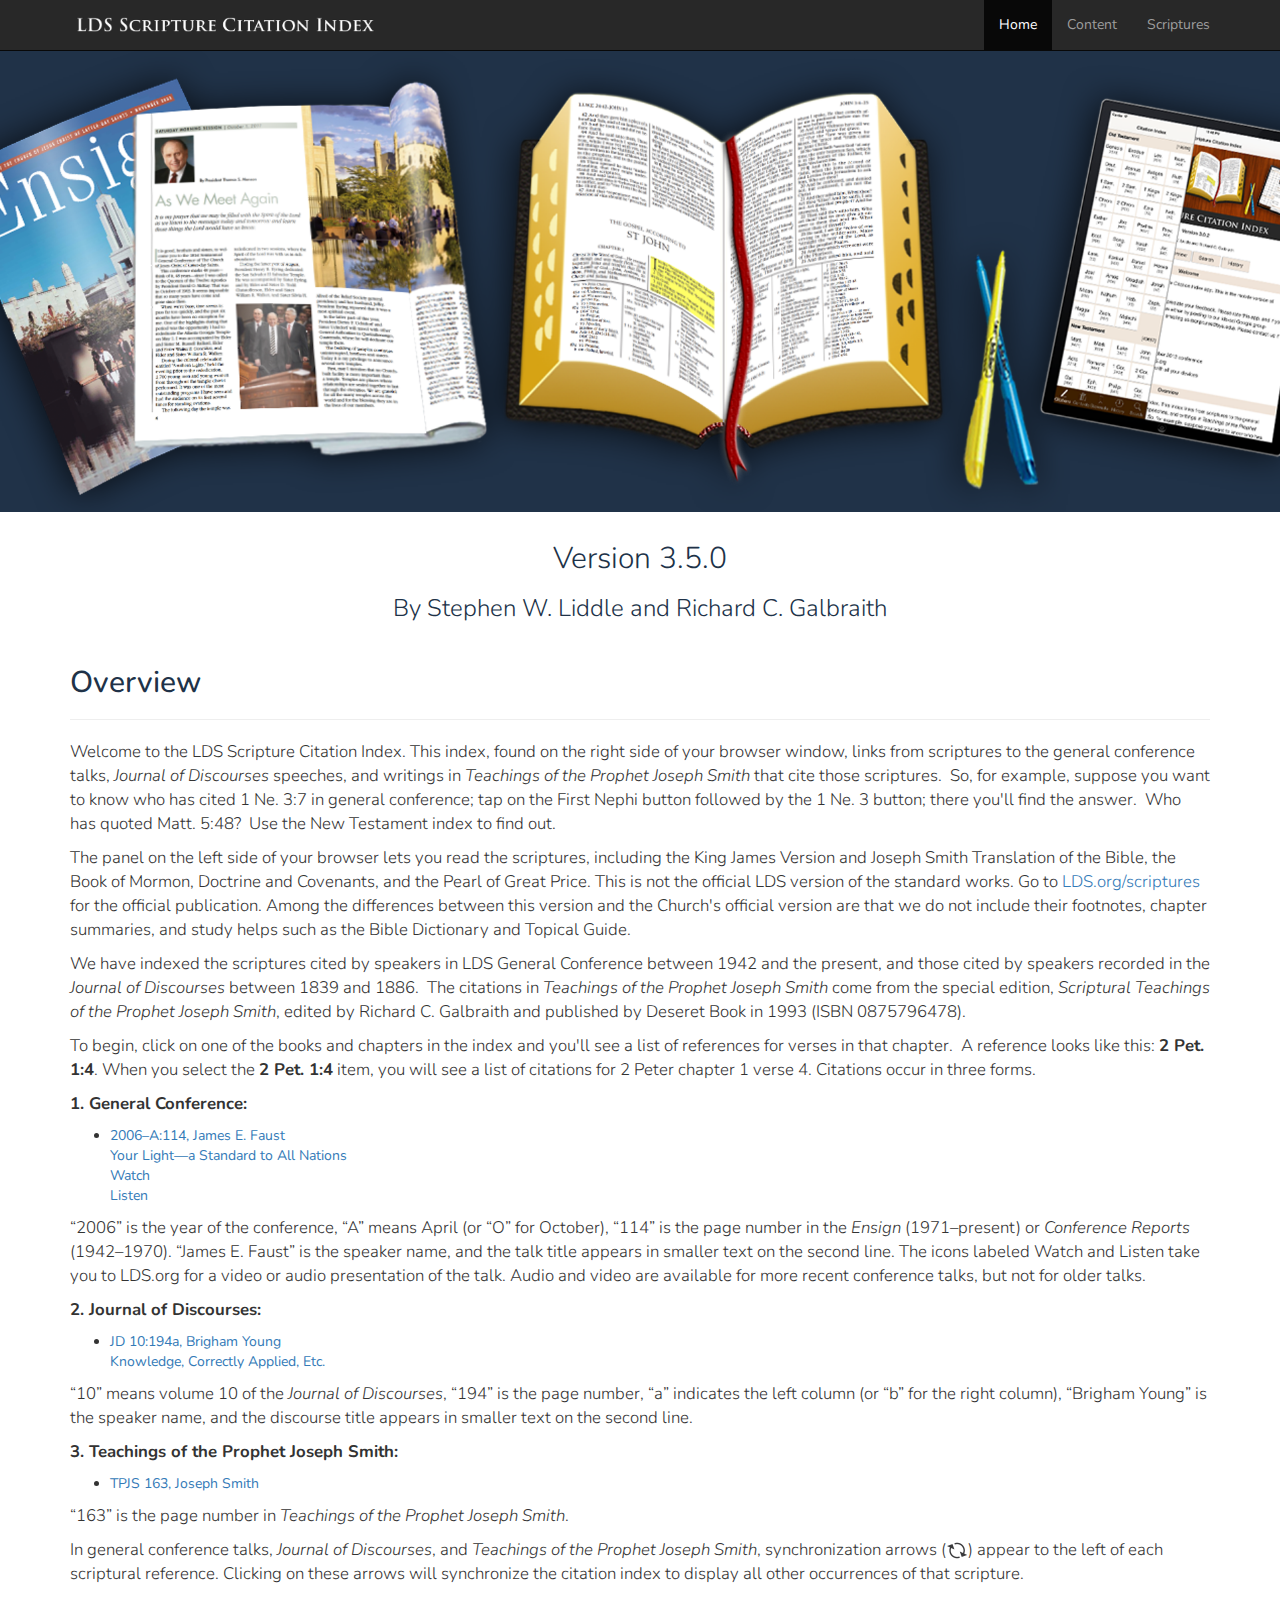
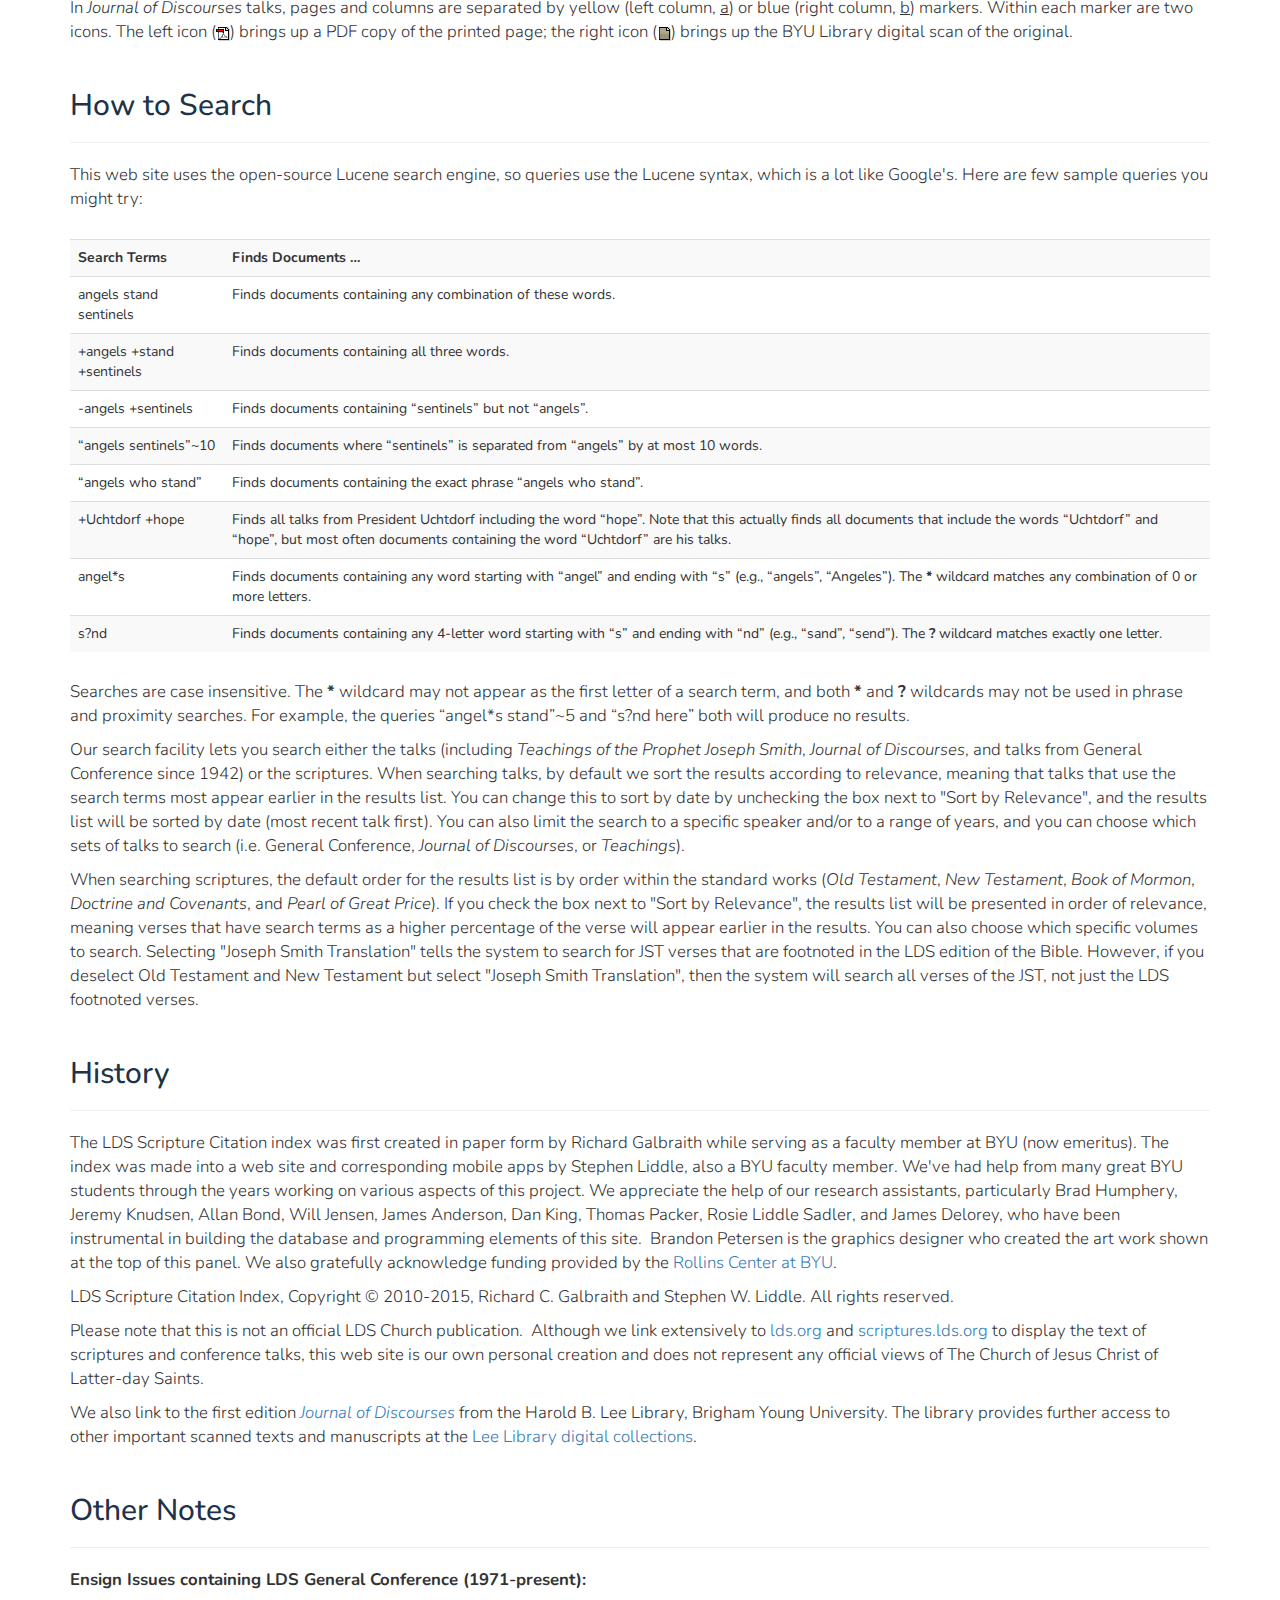
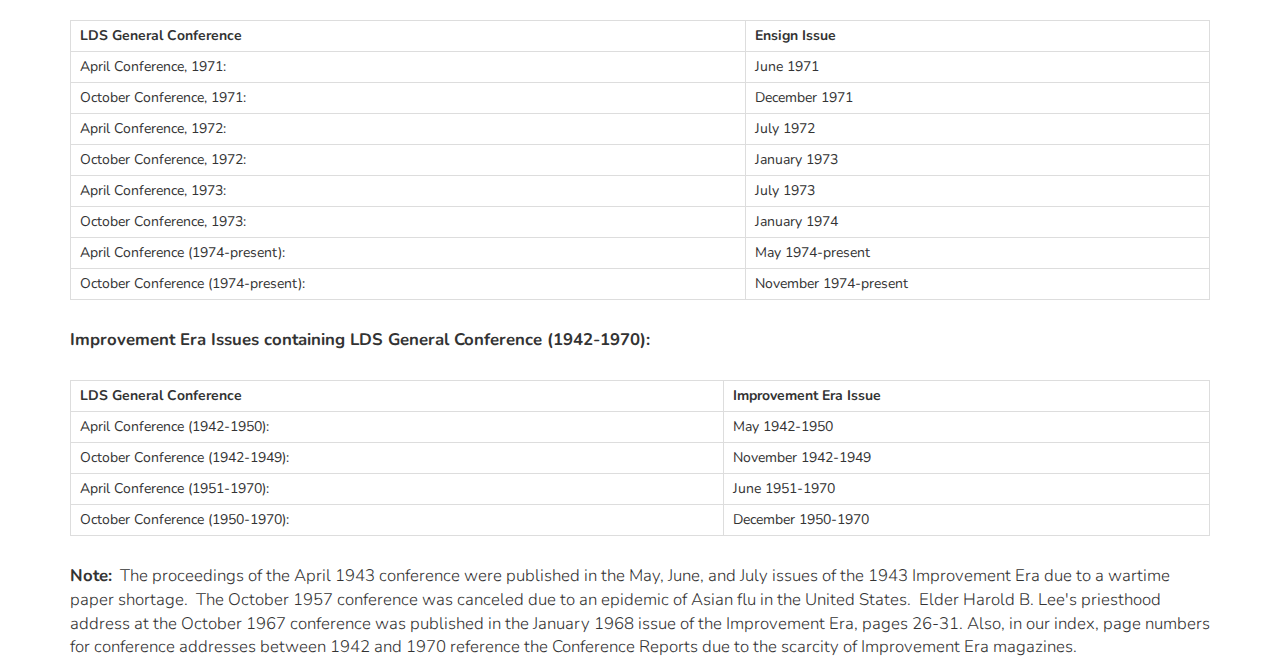
==== index.html @ f0c52994 "Added content.html page, renamed about to index and deleted index.html that I had originally scraped" ====
<!DOCTYPE html>
<html>
  <head>
    <title>LDS Scripture Citation Index</title>
    <meta charset="utf-8">
    <meta name="viewport" content="initial-scale=1.0, minimum-scale=1.0, user-scalable=0">

    <!-- CSS -->
    <link rel="stylesheet" type="text/css" href="media/bootstrap/css/bootstrap.min.css" />
    <link rel="stylesheet" type="text/css" href="styles/base.css" />

    <!-- Fonts -->
    <link href="https://fonts.googleapis.com/css?family=Nunito:300,400,700" rel="stylesheet">

  </head>
  <body>

    <div class="navbar navbar-inverse navbar-fixed-top" id="mainNav">
      <div class="container">
        <div class="navbar-header">
          <button type="button" class="navbar-toggle" data-toggle="collapse" data-target=".navbar-collapse">
            <span class="sr-only">Toggle navigation</span>
            <span class="icon-bar"></span>
            <span class="icon-bar"></span>
            <span class="icon-bar"></span>
          </button>
          <a class="navbar-brand" href="index.html"><img id="navbarTitleImg" src="media/pics/CitationIndexTitle.png"></a>
        </div>
        <div class="collapse navbar-collapse navbar-ex1-collapse">
          <ul class="nav navbar-nav navbar-right">
            <li class="active"><a href="index.html">Home</a></li>
            <li class=""><a href="content.html">Content</a></li>
            <li class=""><a href="scriptures.html">Scriptures</a></li>
          </ul>
        </div>
      </div>
    </div>

    <!-- Full-width Banner -->
    <div class="banner"></div>

    <div class="container">
      <div class="row">
        <div class="col-md-12">
          <div class="text-center">
            <h2 class="version-heading">Version 3.5.0</h2>
            <h3 class="author-heading">By Stephen W. Liddle and Richard C. Galbraith</h3>
          </div>

          </a><h2 class="sect">Overview</h2>
          <hr />
          <p>Welcome to the LDS Scripture Citation Index.  This index, found on the right side of your browser window, links from scriptures to the general conference talks, <i>Journal of Discourses</i> speeches, and writings in <i>Teachings of the Prophet Joseph Smith</i> that cite those scriptures.&nbsp; So, for example, suppose you want to know who has cited 1&nbsp;Ne.&nbsp;3:7 in general conference; tap on the First Nephi button followed by the 1&nbsp;Ne.&nbsp;3 button; there you'll find the answer.&nbsp; Who has quoted Matt.&nbsp;5:48?&nbsp; Use the New Testament index to find out.</p>

          <p>The panel on the left side of your browser lets you read the scriptures, including the King James Version and Joseph Smith Translation of the Bible, the Book of Mormon, Doctrine and Covenants, and the Pearl of Great Price.  This is not the official LDS version of the standard works.  Go to <a href="http://lds.org/scriptures">LDS.org/scriptures</a> for the official publication.  Among the differences between this version and the Church's official version are that we do not include their footnotes, chapter summaries, and study helps such as the Bible Dictionary and Topical Guide.</p>

          <p>We have indexed the scriptures cited by speakers in LDS General Conference between 1942 and the present, and those cited by speakers recorded in the <i>Journal of Discourses</i> between 1839 and 1886.&nbsp; The citations in <i>Teachings of the Prophet Joseph Smith</i> come from the special edition, <i>Scriptural Teachings of the Prophet Joseph Smith</i>, edited by Richard C. Galbraith and published by Deseret Book in 1993 (ISBN 0875796478).</p>

          <p>To begin, click on one of the books and chapters in the index and you'll see a list of references for verses in that chapter.&nbsp; A reference looks like this: <b>2 Pet. 1:4</b>.  When you select the <b>2 Pet. 1:4</b> item, you will see a list of citations for 2 Peter chapter 1 verse 4.  Citations occur in three forms.</p>

          <p><b>1. General Conference:</b></p>
          <div class="list">
            <ul class="referencesblock">
              <li>
                <a href="javascript:void(0);" class="refcounter">
                  <div class="reference referencewatch referencelisten" style="width: 302px;">2006–A:114, James E. Faust</div>
                  <div class="talktitle talktitlewatch talktitlelisten" style="width: 302px;">Your Light—a Standard to All Nations</div>
                </a>
                <a href="javascript:void(0);" title="Watch talk at lds.org" class="watchlink">
                  <div class="watchtalk">Watch</div>
                </a>
                <a href="javascript:void(0);" title="Listen to talk at lds.org" class="listenlink">
                  <div class="listentalk">Listen</div>
                </a>
              </li>
            </ul>
          </div>

          <p>“2006” is the year of the conference, “A” means April (or “O” for October), “114” is the page number in the <i>Ensign</i> (1971–present) or <i>Conference Reports</i> (1942–1970). “James E. Faust” is the speaker name, and the talk title appears in smaller text on the second line.  The icons labeled Watch and Listen take you to LDS.org for a video or audio presentation of the talk.  Audio and video are available for more recent conference talks, but not for older talks.</p>

          <p><b>2. Journal of Discourses:</b></p>
          <div class="list">
              <ul class="referencesblock">
                  <li>
                    <a href="javascript:void(0);" class="refcounter">
                      <div class="reference referencewatch referencelisten" style="width: 302px;">JD 10:194a, Brigham Young</div>
                      <div class="talktitle talktitlewatch talktitlelisten" style="width: 302px;">Knowledge, Correctly Applied, Etc.</div>
                    </a>
                  </li>
              </ul>
          </div>

          <p>“10” means volume 10 of the <i>Journal of Discourses</i>, “194” is the page number, “a” indicates the left column (or “b” for the right column), “Brigham Young” is the speaker name, and the discourse title appears in smaller text on the second line.</p>

          <p><b>3. Teachings of the Prophet Joseph Smith:</b></p>
          <div class="list">
              <ul class="referencesblock">
                  <li>
                    <a href="javascript:void(0);" class="refcounter">
                      <div class="reference referencewatch referencelisten" style="width: 302px;">TPJS 163, Joseph Smith</div>
                      <div class="talktitle talktitlewatch talktitlelisten" style="width: 302px;"></div>
                    </a>
                  </li>
              </ul>
          </div>

          <p>“163” is the page number in <i>Teachings of the Prophet Joseph Smith</i>.</p>

          <p>In general conference talks, <i>Journal of Discourses</i>, and <i>Teachings of the Prophet Joseph Smith</i>, synchronization arrows (<img src="media/pics/sync_17@2x.png" width="22" height="17">) appear to the left of each scriptural reference.  Clicking on these arrows will synchronize the citation index to display all other occurrences of that scripture.</p>

          <p>In <i>Journal of Discourses</i> talks, pages and columns are separated by yellow (left column, <u>a</u>) or blue (right column, <u>b</u>) markers. Within each marker are two icons.  The left icon (<img src="media/pics/pdf_17.png" width="14" height="17">) brings up a PDF copy of the printed page; the right icon (<img src="media/pics/hbll_17.png" width="14" height="17">) brings up the BYU Library digital scan of the original.</p>

          <h2>How to Search</h2>
          <hr />
          <p>This web site uses the open-source Lucene search engine, so queries use the Lucene syntax, which is a lot like Google's.  Here are few sample queries you might try:</p>

          <table class="table table-striped table-responsive">
            <tbody>
              <tr><th>Search Terms</th><th>Finds Documents …</th></tr>
              <tr><td>angels stand sentinels</td><td>Finds documents containing any combination of these words.</td></tr>
              <tr><td>+angels +stand +sentinels</td><td>Finds documents containing all three words.</td></tr>
              <tr><td>-angels +sentinels</td><td>Finds documents containing “sentinels” but not “angels”.</td></tr>
              <tr><td>“angels sentinels”~10</td><td>Finds documents where “sentinels” is separated from “angels” by at most 10 words.</td></tr>
              <tr><td>“angels who stand”</td><td>Finds documents containing the exact phrase “angels who stand”.</td></tr>
              <tr><td>+Uchtdorf +hope</td><td>Finds all talks from President Uchtdorf including the word “hope”. Note that this actually finds all documents that include the words “Uchtdorf” and “hope”, but most often documents containing the word “Uchtdorf” are his talks.</td></tr>
              <tr><td>angel*s</td><td>Finds documents containing any word starting with “angel” and ending with “s” (e.g., “angels”, “Angeles”). The <b>*</b> wildcard matches any combination of 0 or more letters.</td></tr>
              <tr><td>s?nd</td><td>Finds documents containing any 4-letter word starting with “s” and ending with “nd” (e.g., “sand”, “send”). The <b>?</b> wildcard matches exactly one letter.</td></tr>
            </tbody>
          </table>

          <p>Searches are case insensitive. The <b>*</b> wildcard may not appear as the first letter of a search term, and both <b>*</b> and <b>?</b> wildcards may not be used in phrase and proximity searches. For example, the queries “angel*s stand”~5 and “s?nd here” both will produce no results.</p>

          <p>Our search facility lets you search either the talks (including <i>Teachings of the Prophet Joseph Smith</i>, <i>Journal of Discourses</i>, and talks from General Conference since 1942) or the scriptures.  When searching talks, by default we sort the results according to relevance, meaning that talks that use the search terms most appear earlier in the results list.  You can change this to sort by date by unchecking the box next to "Sort by Relevance", and the results list will be sorted by date (most recent talk first).  You can also limit the search to a specific speaker and/or to a range of years, and you can choose which sets of talks to search (i.e. General Conference, <i>Journal of Discourses</i>, or <i>Teachings</i>).</p>

          <p>When searching scriptures, the default order for the results list is by order within the standard works (<i>Old Testament</i>, <i>New Testament</i>, <i>Book of Mormon</i>, <i>Doctrine and Covenants</i>, and <i>Pearl of Great Price</i>).  If you check the box next to "Sort by Relevance", the results list will be presented in order of relevance, meaning verses that have search terms as a higher percentage of the verse will appear earlier in the results.  You can also choose which specific volumes to search.  Selecting "Joseph Smith Translation" tells the system to search for JST verses that are footnoted in the LDS edition of the Bible.  However, if you deselect Old Testament and New Testament but select "Joseph Smith Translation", then the system will search all verses of the JST, not just the LDS footnoted verses.</p>

          <h2 class="sect">History</h2>
          <hr />
          <p>The LDS Scripture Citation index was first created in paper form by Richard Galbraith while serving as a faculty member at BYU (now emeritus).  The index was made into a web site and corresponding mobile apps by Stephen Liddle, also a BYU faculty member.  We've had help from many great BYU students through the years working on various aspects of this project. We appreciate the help of our research assistants, particularly Brad Humphery, Jeremy Knudsen, Allan Bond, Will Jensen, James Anderson, Dan King, Thomas Packer, Rosie Liddle Sadler, and James Delorey, who have been instrumental in building the database and programming elements of this site.&nbsp; Brandon Petersen is the graphics designer who created the art work shown at the top of this panel.  We also gratefully acknowledge funding provided by the <a href="http://marriottschool.byu.edu/cet">Rollins Center at BYU</a>.</p>

          <p>LDS Scripture Citation Index, Copyright © 2010-2015, Richard C. Galbraith and Stephen W. Liddle.  All rights reserved.</p>

          <p>Please note that this is not an official LDS Church publication.&nbsp; Although we link extensively to <a href="http://lds.org/">lds.org</a> and <a href="http://scriptures.lds.org/">scriptures.lds.org</a> to display the text of scriptures and conference talks, this web site is our own personal creation and does not represent any official views of The Church of Jesus Christ of Latter-day Saints.</p> <p>We also link to the first edition <a href="http://contentdm.lib.byu.edu/cdm4/browse.php?CISOROOT=%2FJournalOfDiscourses3"><i>Journal of Discourses</i></a> from the Harold B. Lee Library, Brigham Young University.  The library provides further access to other important scanned texts and manuscripts at the <a href="http://www.lib.byu.edu/online.html">Lee Library digital collections</a>.</p>

          <h2 class="sect">Other Notes</h2>
          <hr />
          <p><b>Ensign Issues containing LDS General Conference
                    (1971-present):</b></p>
              <table class="table table-condensed table-bordered">
                <tbody>
                  <tr><th>&nbsp;LDS General Conference</th><th>&nbsp;Ensign Issue</th></tr>
                  <tr><td>&nbsp;April Conference, 1971:</td><td>&nbsp;June 1971</td></tr>
                  <tr><td>&nbsp;October Conference, 1971:</td><td>&nbsp;December 1971</td></tr>
                  <tr><td>&nbsp;April Conference, 1972:</td><td>&nbsp;July 1972</td></tr>
                  <tr><td>&nbsp;October Conference, 1972:</td><td>&nbsp;January 1973</td></tr>
                  <tr><td>&nbsp;April Conference, 1973:</td><td>&nbsp;July 1973</td></tr>
                  <tr><td>&nbsp;October Conference, 1973:</td><td>&nbsp;January 1974</td></tr>
                  <tr><td>&nbsp;April Conference (1974-present):</td><td>&nbsp;May 1974-present</td></tr>
                  <tr><td>&nbsp;October Conference (1974-present):&nbsp;</td><td>&nbsp;November 1974-present</td></tr>
                </tbody>
              </table>

              <p><b>Improvement Era Issues containing LDS General Conference (1942-1970):</b></p>
              <table class="table table-condensed table-bordered">
                <tbody>
                  <tr><th>&nbsp;LDS General Conference</th><th>&nbsp;Improvement Era Issue&nbsp;</th></tr>
                  <tr><td>&nbsp;April Conference (1942-1950):</td><td>&nbsp;May 1942-1950</td></tr>
                  <tr><td>&nbsp;October Conference (1942-1949):</td><td>&nbsp;November 1942-1949</td></tr>
                  <tr><td>&nbsp;April Conference (1951-1970):&nbsp;</td><td>&nbsp;June 1951-1970</td></tr>
                  <tr><td>&nbsp;October Conference (1950-1970):</td><td>&nbsp;December 1950-1970</td></tr>
                </tbody>
              </table>

              <p><b>Note:</b>&nbsp; The proceedings of the April 1943 conference were published in the May, June, and July issues of the 1943 Improvement Era due to a wartime paper shortage.&nbsp; The October 1957 conference was canceled due to an epidemic of Asian flu in the United States.&nbsp; Elder Harold B. Lee's priesthood address at the October 1967 conference was published in the January 1968 issue of the Improvement Era, pages 26-31. Also, in our index, page numbers for conference addresses between 1942 and 1970 reference the Conference Reports due to the scarcity of Improvement Era magazines. </p>

        </div>
      </div>
    </div>

    <!-- JS -->
    <script src="http://ajax.googleapis.com/ajax/libs/jquery/1.9.1/jquery.min.js"></script>
    <script src="media/bootstrap/js/bootstrap.min.js"></script>

  </body>
</html>
---- styles/base.css ----
body {
  margin-top: 50px;
  font-family: 'Nunito', sans-serif;
}

p {
  font-size: 1.2em;
  font-weight: 300;
}

h2 {
  color: #203248;
  margin-top: 1.5em;
}

.version-heading {
  margin: 0;
  margin-top: 1em;
  font-weight:300;
}

.author-heading {
  font-weight:300;
  color: #203248;

}

.table {
  margin: 2em 0;
}

#navbarTitleImg {
  height: 1.5em;
  margin-top: -0.25em;
}

.navbar-inverse {
  background-color: #282828;
}

.navbar-inverse .navbar-nav>.active>a {
  /*background-color: #182535;*/
}

.banner {
  background-color:#203248;
  /*background-image: url("../media/pics/wood-768.png");*/
  background-image: url("../media/pics/Banner-703.png");
  background-size: cover;
  background-position: center;
  min-height:33em;
  width: auto;
  width: 100%;
}
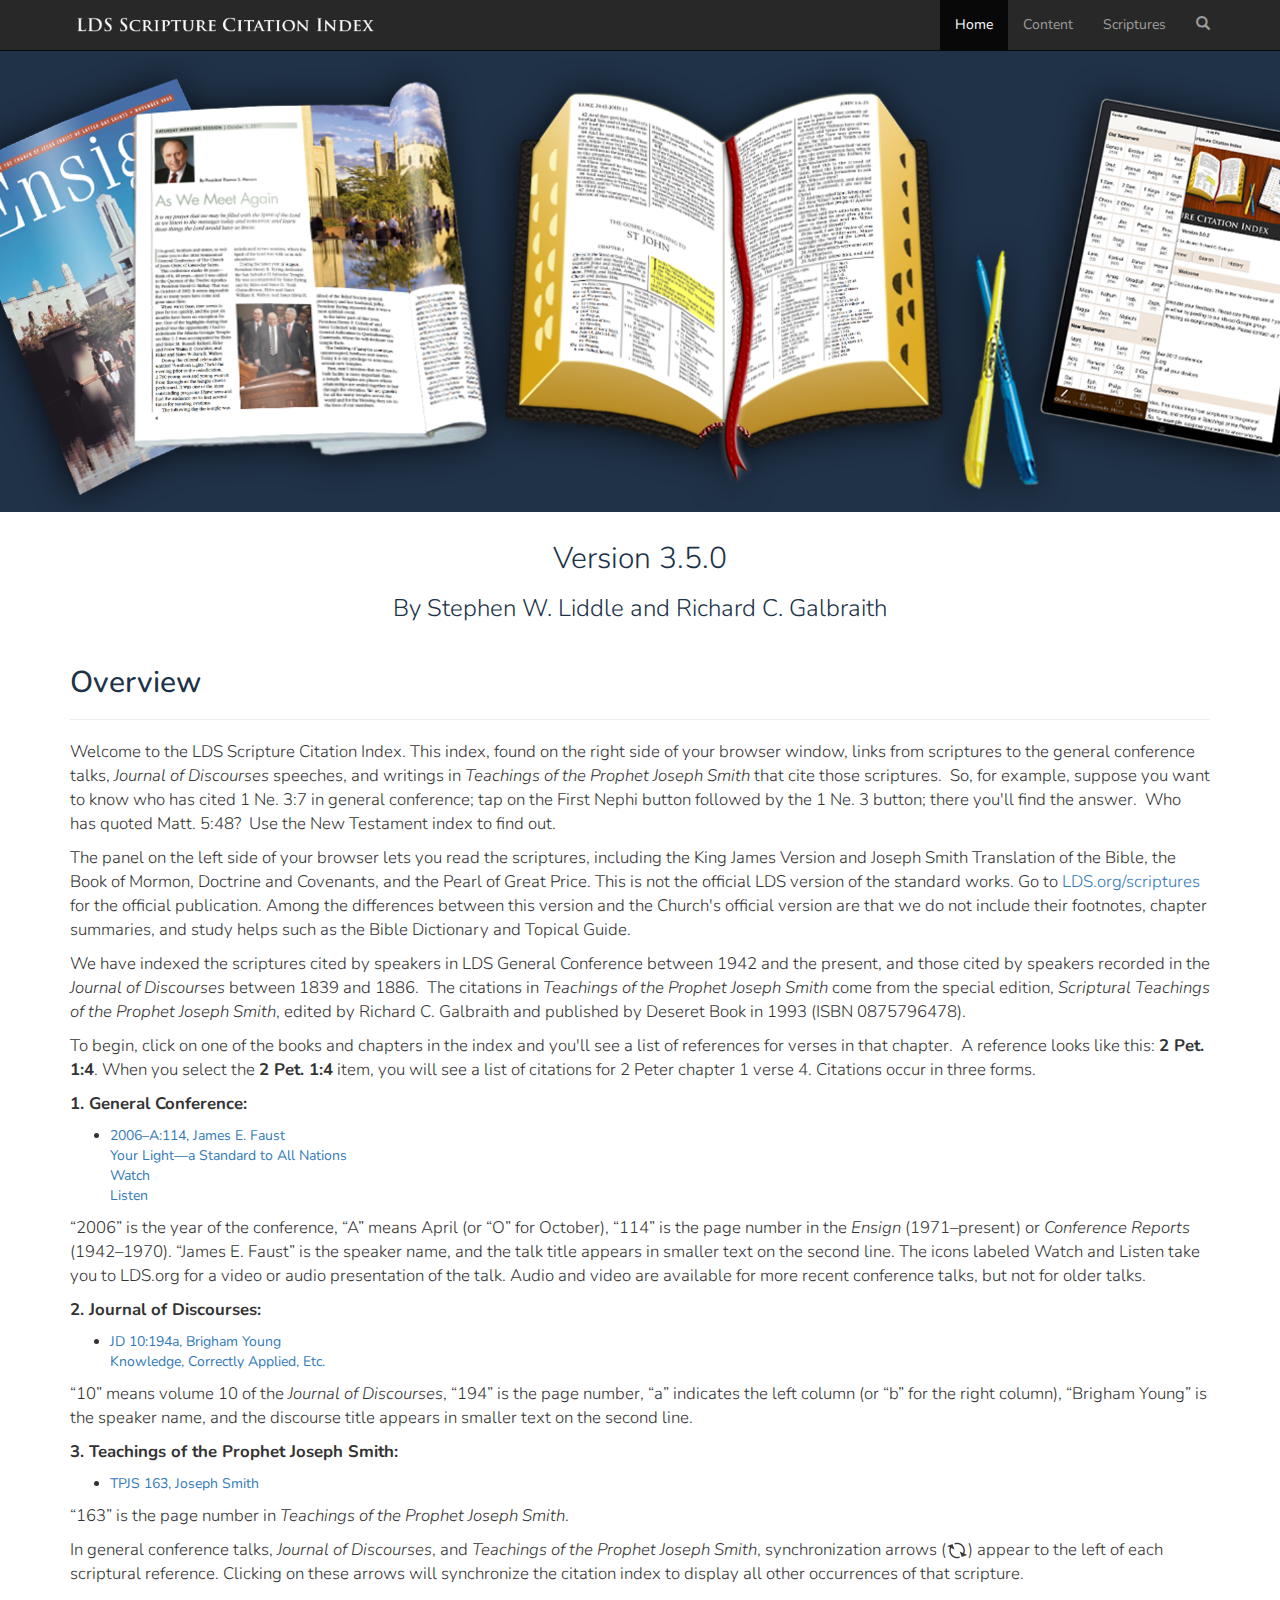
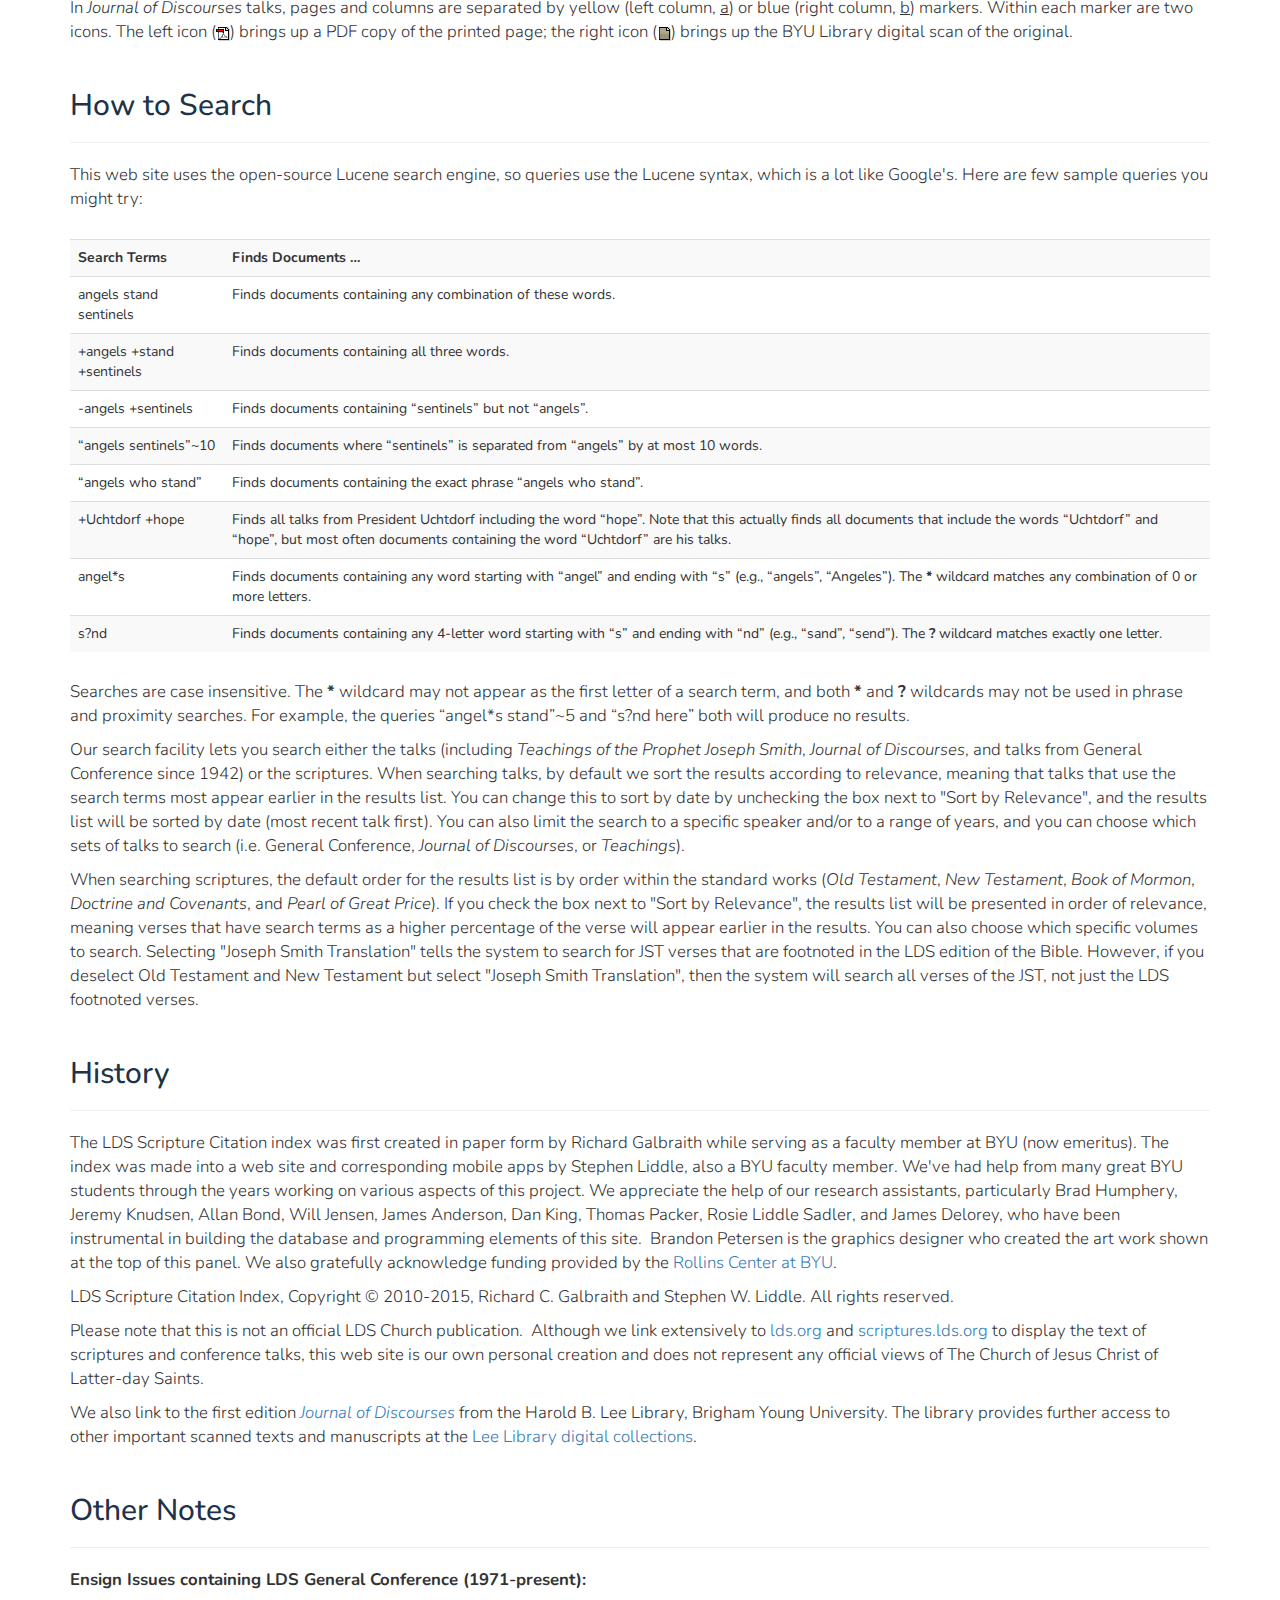
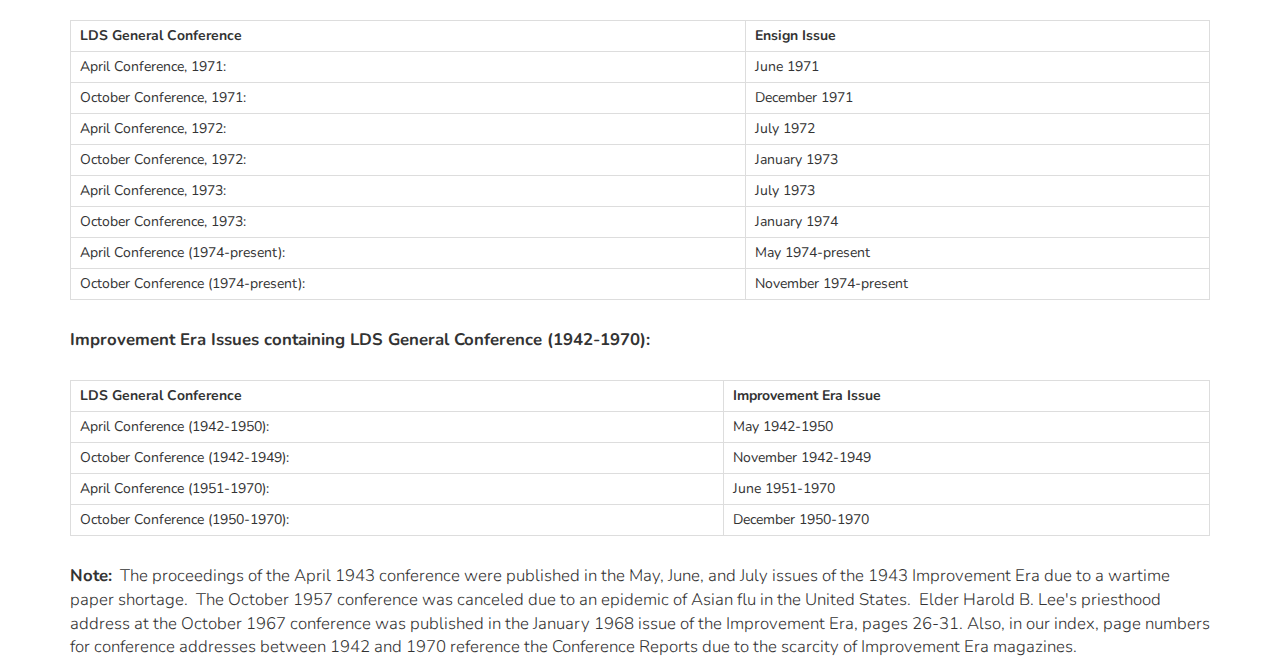
==== commit 679d1194: "Added search in a modal that triggers onClick of icon in navbar." ====
--- a/index.html
+++ b/index.html
@@ -31,6 +31,9 @@
             <li class="active"><a href="index.html">Home</a></li>
             <li class=""><a href="content.html">Content</a></li>
             <li class=""><a href="scriptures.html">Scriptures</a></li>
+            <li class="">
+              <a data-toggle="modal" href="search.html" data-target="#searchModal"><i class="glyphicon glyphicon-search"></i></a>
+            </li>
           </ul>
         </div>
       </div>
@@ -47,7 +50,7 @@
             <h3 class="author-heading">By Stephen W. Liddle and Richard C. Galbraith</h3>
           </div>
 
-          </a><h2 class="sect">Overview</h2>
+          <h2 class="sect">Overview</h2>
           <hr />
           <p>Welcome to the LDS Scripture Citation Index.  This index, found on the right side of your browser window, links from scriptures to the general conference talks, <i>Journal of Discourses</i> speeches, and writings in <i>Teachings of the Prophet Joseph Smith</i> that cite those scriptures.&nbsp; So, for example, suppose you want to know who has cited 1&nbsp;Ne.&nbsp;3:7 in general conference; tap on the First Nephi button followed by the 1&nbsp;Ne.&nbsp;3 button; there you'll find the answer.&nbsp; Who has quoted Matt.&nbsp;5:48?&nbsp; Use the New Testament index to find out.</p>
 
@@ -176,9 +179,24 @@
       </div>
     </div>
 
+    <!-- Modal -->
+    <div class="modal fade" id="searchModal" tabindex="-1" role="dialog" aria-labelledby="searchModalLabel" aria-hidden="true">
+      <div class="modal-dialog">
+        <div class="modal-content text-center style="padding-top:2em;"">
+            <div class="modal-header">
+              <button type="button" class="close" data-dismiss="modal" aria-hidden="true">&times;</button>
+              <h4 class="modal-title">Search</h4>
+            </div>
+            <div class="modal-body">
+            </div>
+        </div>
+      </div>
+    </div>
+
     <!-- JS -->
     <script src="http://ajax.googleapis.com/ajax/libs/jquery/1.9.1/jquery.min.js"></script>
     <script src="media/bootstrap/js/bootstrap.min.js"></script>
+    <script src="scripts/loadModal.js"
 
   </body>
 </html>
--- a/styles/base.css
+++ b/styles/base.css
@@ -52,3 +52,14 @@
   width: auto;
   width: 100%;
 }
+
+@media (max-width:768px) {
+  .navbar-form {
+    margin-left: 1em;
+    margin-right: 1em;
+  }
+}
+
+.modal-content {
+  padding: 2em;
+}
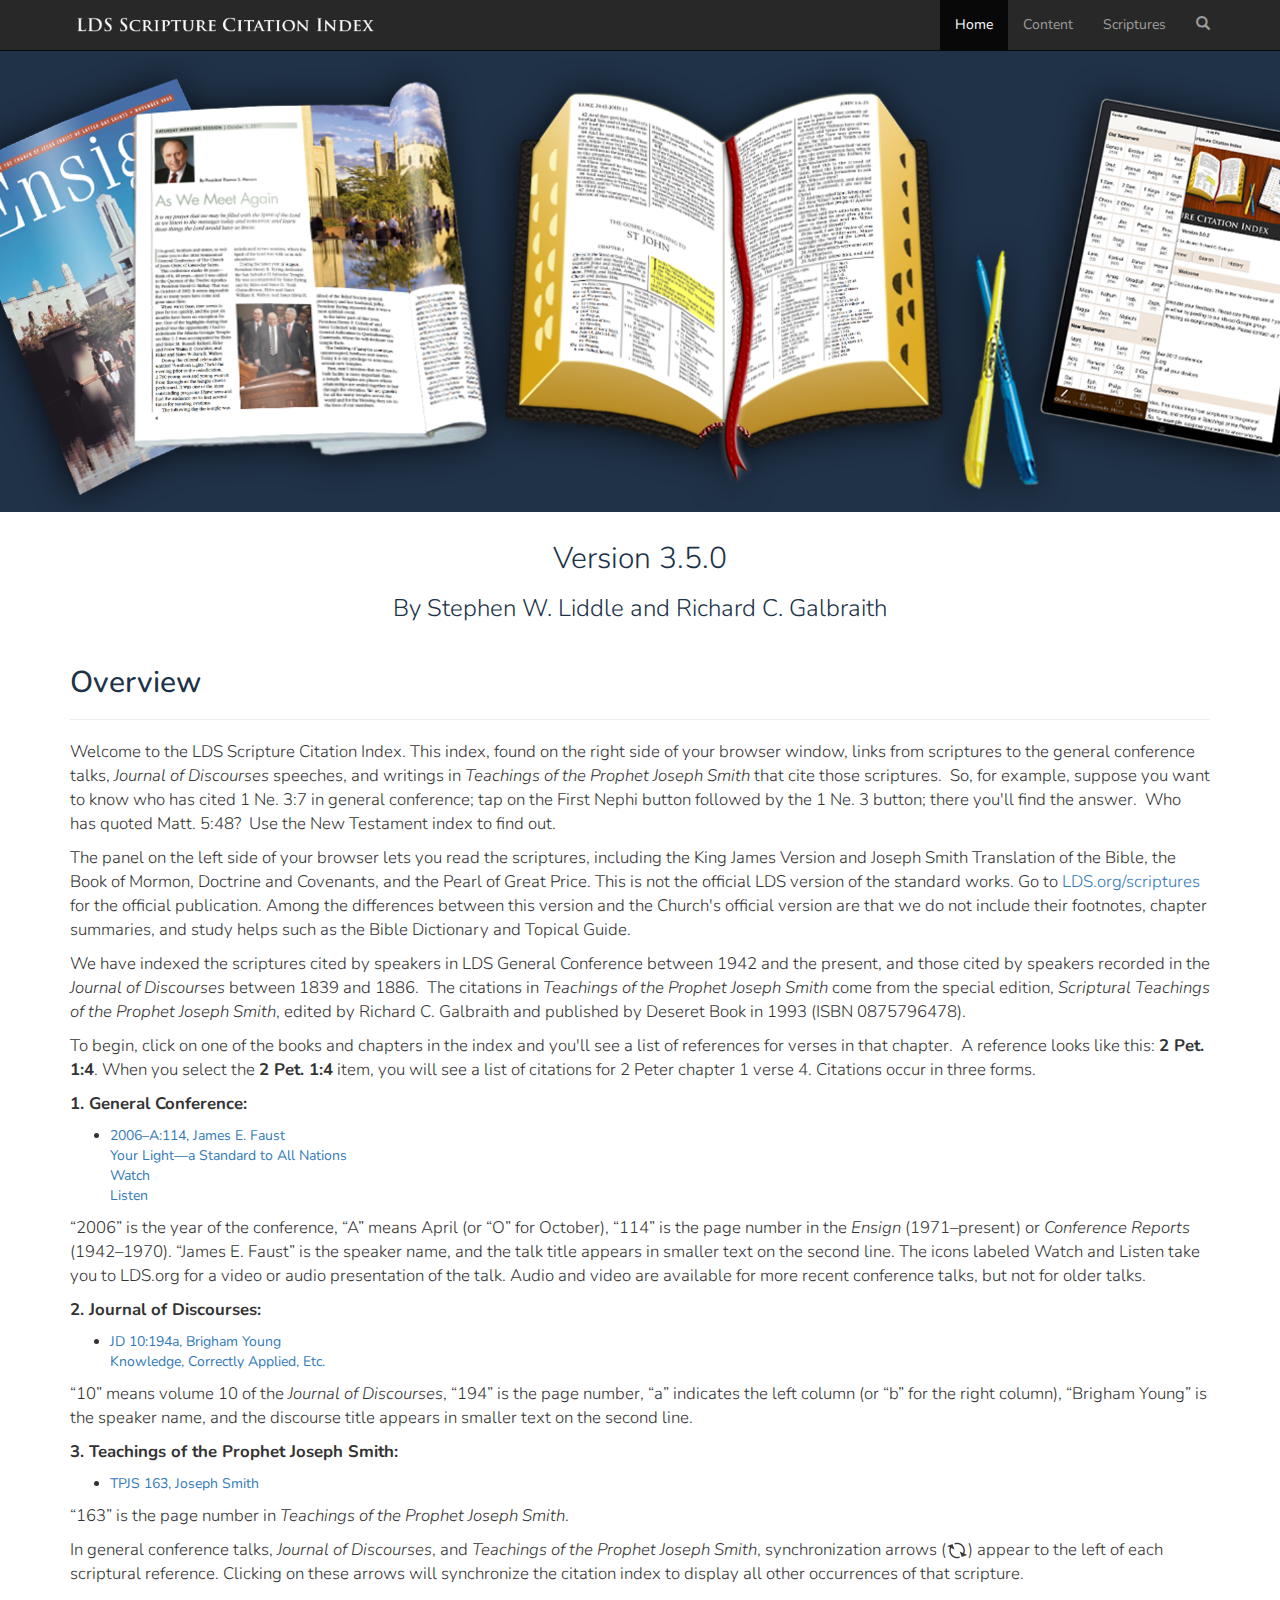
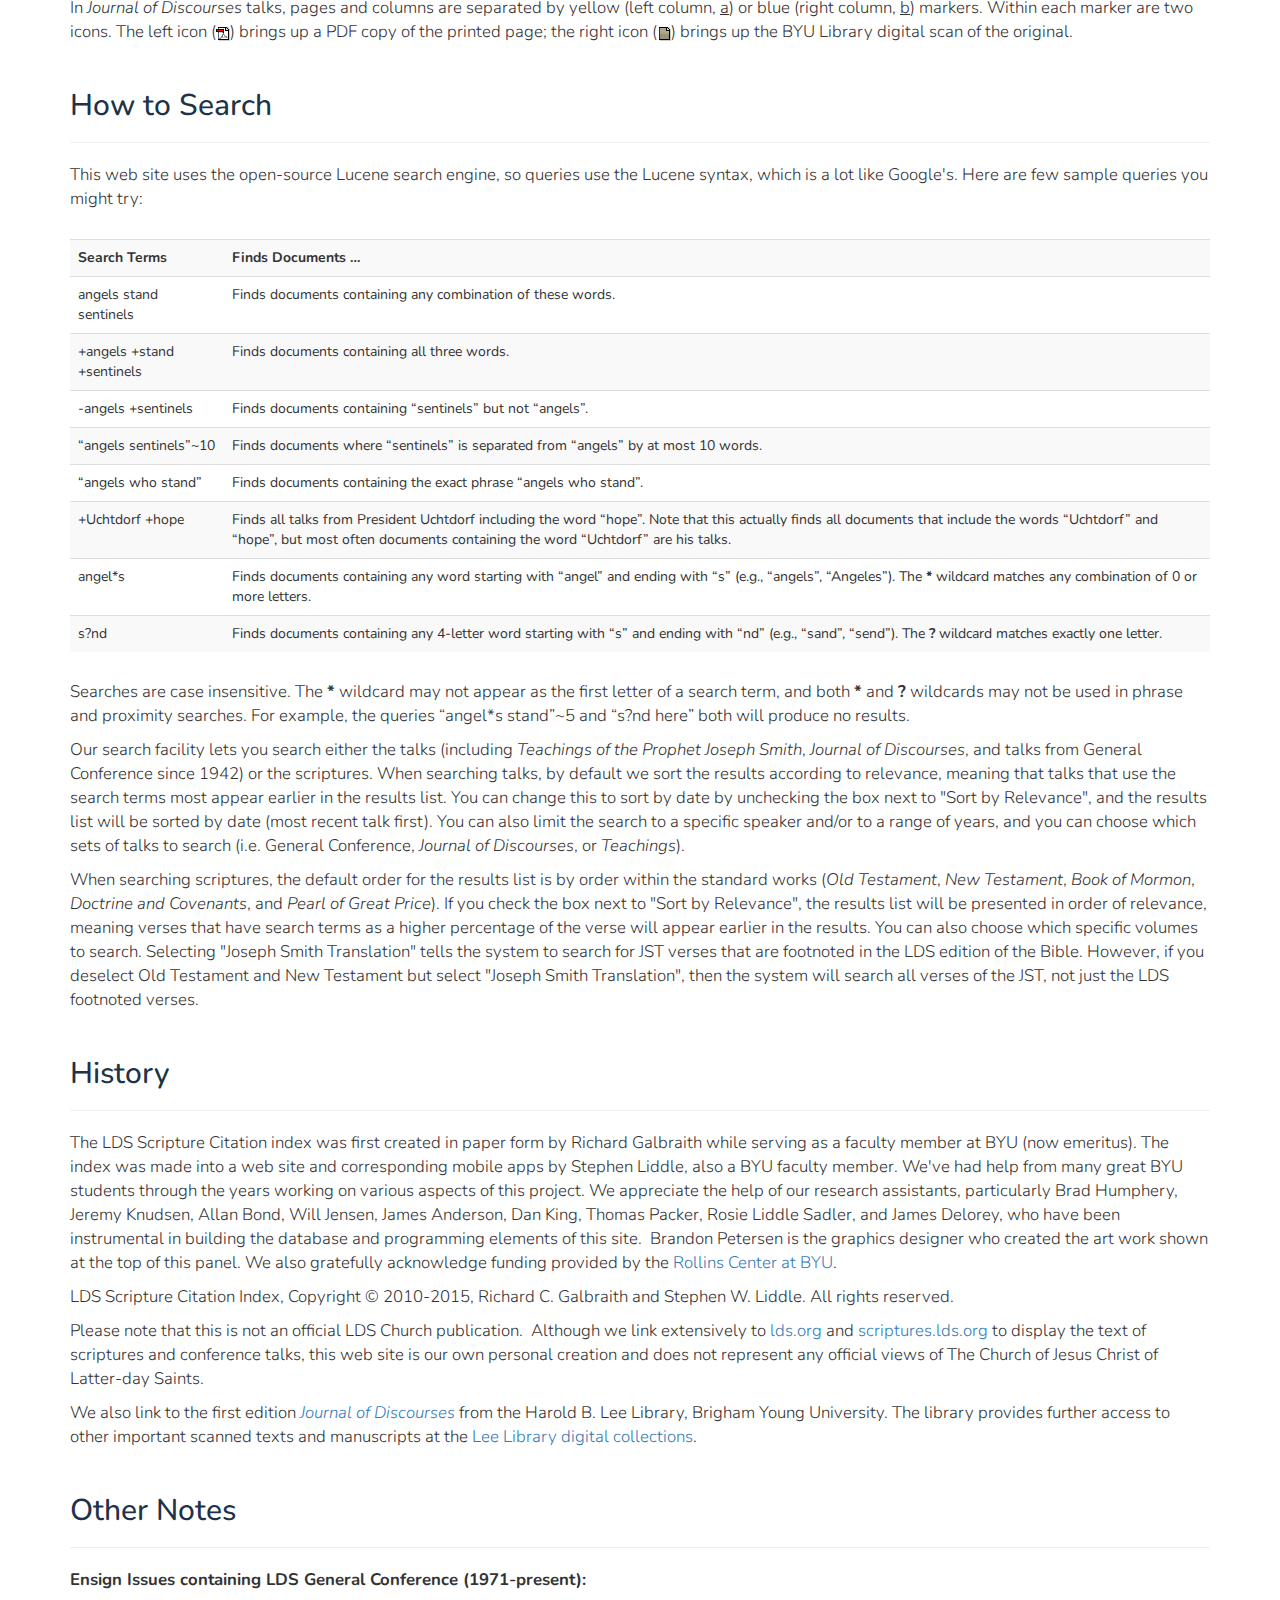
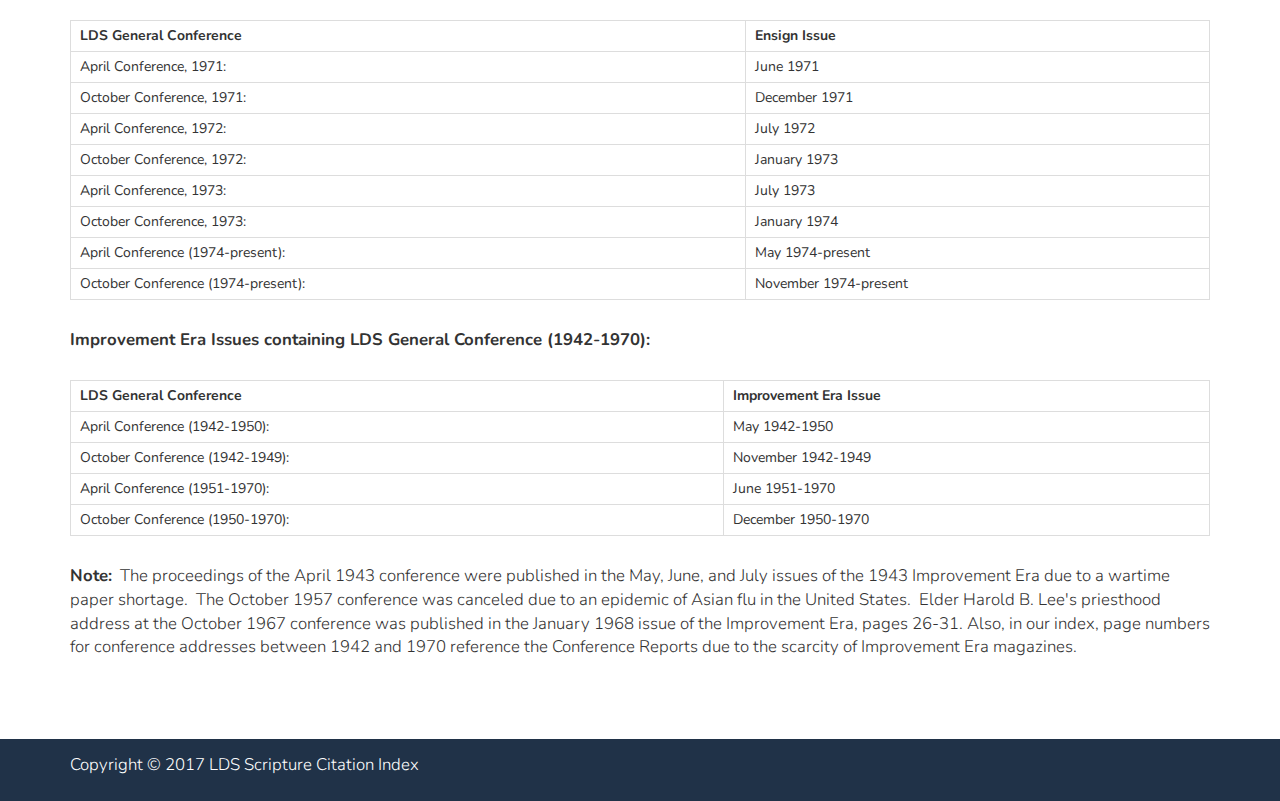
==== commit b678fcae: "Got content working, and drop-downs.  Just finishing cleaning the HTML and styling things." ====
--- a/index.html
+++ b/index.html
@@ -15,6 +15,7 @@
   </head>
   <body>
 
+    <!-- Navbar -->
     <div class="navbar navbar-inverse navbar-fixed-top" id="mainNav">
       <div class="container">
         <div class="navbar-header">
@@ -179,7 +180,17 @@
       </div>
     </div>
 
-    <!-- Modal -->
+    <footer class="footer">
+      <div class="container">
+        <div class="row">
+          <div class="col-md-12">
+            <p>Copyright &copy; 2017 LDS Scripture Citation Index</p>
+          </div>
+        </div>
+      </div>
+    </footer>
+
+    <!-- Search Modal -->
     <div class="modal fade" id="searchModal" tabindex="-1" role="dialog" aria-labelledby="searchModalLabel" aria-hidden="true">
       <div class="modal-dialog">
         <div class="modal-content text-center style="padding-top:2em;"">
@@ -196,7 +207,6 @@
     <!-- JS -->
     <script src="http://ajax.googleapis.com/ajax/libs/jquery/1.9.1/jquery.min.js"></script>
     <script src="media/bootstrap/js/bootstrap.min.js"></script>
-    <script src="scripts/loadModal.js"
 
   </body>
 </html>
--- a/styles/base.css
+++ b/styles/base.css
@@ -11,6 +11,13 @@
 h2 {
   color: #203248;
   margin-top: 1.5em;
+}
+
+.footer {
+  background-color: #203248;
+  color:white;
+  margin-top:5em;
+  padding: 1em 0;
 }
 
 .version-heading {
